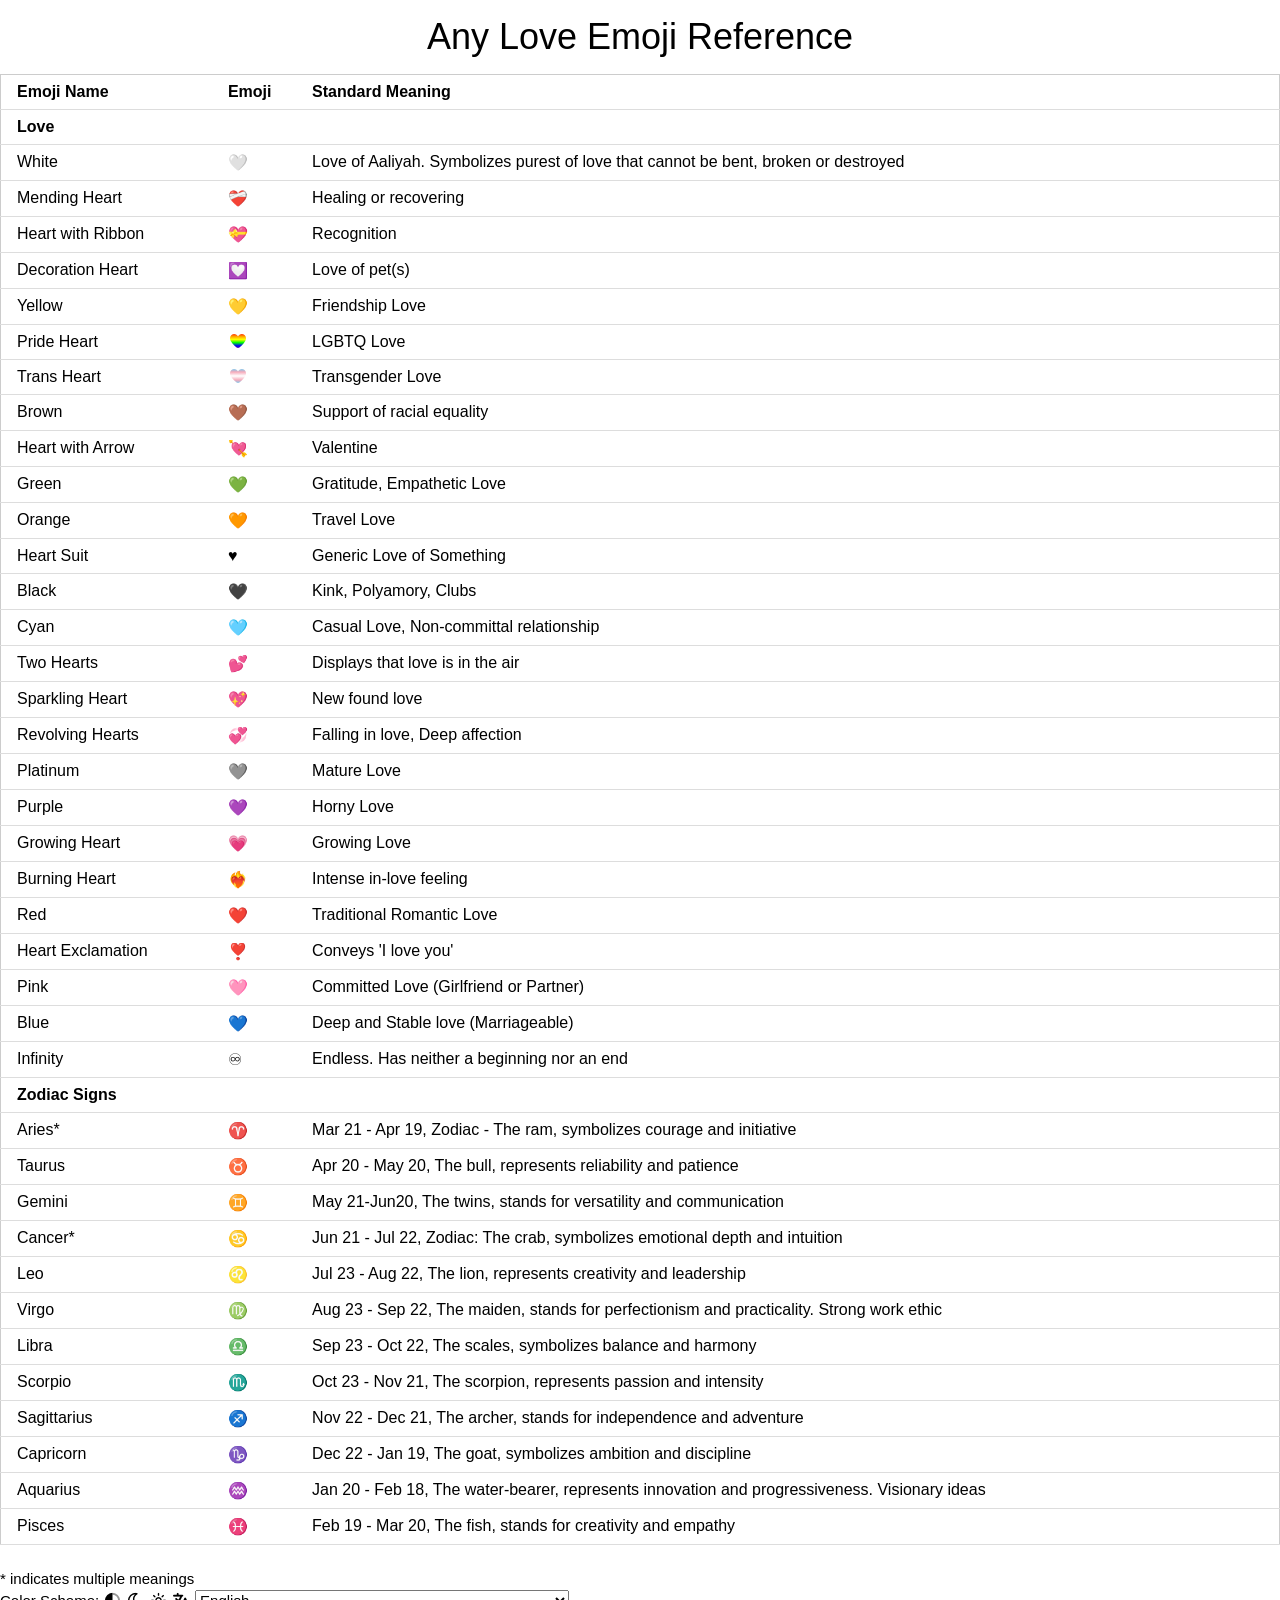
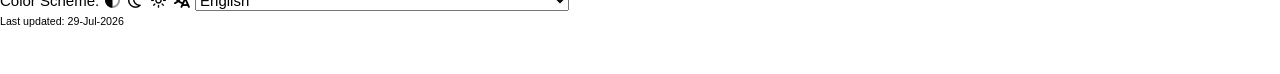
==== emojis.html @ f9338fb2 "x languages" ====
<!--https://www.w3schools.com/charsets/ref_emoji_smileys.asp-->
<!--https://unicodeplus.com/-->
<html lang="en">
<head>
    <meta name="viewport" content="width=device-width, initial-scale=1">
    <meta name="color-scheme" content="dark light" />
    <title>Any Love Emoji Reference</title>
    <link rel="preconnect" href="https://cloudflareinsights.com">
	<link rel="preconnect" href="https://static.cloudflareinsights.com">
	<link rel="preload" href="assets/webfonts/fa-solid-900.woff2" as="font" type="font/woff2" crossorigin>
	<link rel="preload" href="assets/webfonts/fa-duotone-900.woff2" as="font" type="font/woff2" crossorigin>
    <link rel="preload" href="assets/webfonts/fa-regular-400.woff2" as="font" type="font/woff2" crossorigin>
    <link rel="preload" href="assets/css/w3.min.css" as="style" type="text/css" id="style1">
    <link rel="preload" href="assets/css/all.css" as="style" type="text/css" id="style2">
    <script nonce="AqHF5cLWrH+GjEXjNcEy2A==">
			document.getElementById("style1").addEventListener('load', (e) => { event.currentTarget.rel = 'stylesheet'; });
			document.getElementById("style2").addEventListener('load', (e) => { event.currentTarget.rel = 'stylesheet'; });
			//document.addEventListener('DOMContentLoaded', () => { document.getElementById('spnEnv').innerText = window.location.hostname.includes('dev.jax.tech') ? 'DEV' : 'PROD' });
	</script>
    <script src="assets/js/main.js" nonce="AqHF5cLWrH+GjEXjNcEy2A=="></script>
    <style>
        :root {
            color-scheme: light dark; 
            --light: #FFFFFF;
            --dark: #000000;
        }
        body
        {
            color: light-dark(var(--dark),var(--light));
            background-color: light-dark(var(--light), var(--dark));
        }
        i.pointer
        {
            cursor: pointer;
        }
        .center
        {
            text-align: center;
        }
        .nowrap
        {
            white-space: nowrap;
        }
        .prideheart
        {
            background: linear-gradient(#FF0000, #FF9900, #FFFF00, #00FF00, #0000FF, #800080);
            
            /* Clip the background exactly to the text/icon shape */
            -webkit-background-clip: text;
                    background-clip: text;
            
            /* Make the original icon color completely transparent */
            -webkit-text-fill-color: transparent;
                    color: transparent;
            
            /* Optional: Inline blocks handle gradients more reliably */
            display: inline-block; 
        }
        .transheart
        {
            background: linear-gradient(#5bcffa, #F6AABA, #FFFFFF, #F6AABA, #5bcffa);
            
            /* Clip the background exactly to the text/icon shape */
            -webkit-background-clip: text;
                    background-clip: text;
            
            /* Make the original icon color completely transparent */
            -webkit-text-fill-color: transparent;
                    color: transparent;
            
            /* Optional: Inline blocks handle gradients more reliably */
            display: inline-block; 
        }
    </style>
    <link rel="icon" type="image/webp" href="images/favicon.webp">
    <meta name="author" content="Jax Tech Solutions" />
    <meta name="description" content="Love, Romantic Love, Dating, Casual, Friendship, Marriage, LGBTQ, Transgender, Kink, Polyamory, Mature Love, Horny, Travel Partner, Sex">
	<meta name="keywords" content="Love, Romantic Love, Dating, Casual, Friendship, Marriage, LGBTQ, Transgender, Kink, Polyamory, Mature Love, Horny, Travel Partner, Sex">
</head>
<body>
<h1 class="w3-center">Any Love <span translate="yes" data-text="Emoji Reference">Emoji Reference</span></h1>
<table class="w3-table w3-bordered w3-border">
    <tr>
        <th class="gui" translate="yes" data-text="Emoji Name">Emoji Name</th>
        <th class="gui" translate="yes" data-text="Emoji">Emoji</th>
        <th class="gui" translate="yes" data-text="Standard Meaning">Standard Meaning</th>
    </tr>
    <tr>
        <th class="gui" colspan="3" translate="yes" data-text="Love">Love</th>
    </tr>
    <tr>
        <td class="gui" translate="yes" data-text="White">White</td>
        <td class="gui center">&#129293;</td>
        <td class="gui" translate="yes" data-text="Love of Aaliyah. Symbolizes purest of love that cannot be bent, broken or destroyed">Love of Aaliyah. Symbolizes purest of love that cannot be bent, broken or destroyed</td>
    </tr>
    <tr>
        <td class="gui" translate="yes" data-text="Mending Heart">Mending Heart</td>
        <td class="gui center">&#10084;&#65039;&#8205;&#129657;</td>
        <td class="gui" translate="yes" data-text="Healing or recovering">Healing or recovering</td>
    </tr>
    <tr>
        <td class="gui nowrap" translate="yes" data-text="Heart with Ribbon">Heart with Ribbon</td>
        <td class="gui center">&#128157;</td>
        <td class="gui" translate="yes" data-text="Recognition">Recognition</td>
    </tr>
    <tr>
        <td class="gui nowrap" translate="yes" data-text="Decoration Heart">Decoration Heart</td>
        <td class="gui center">&#x1F49F;</td>
        <td class="gui" translate="yes" data-text="Love of pet(s)">Love of pet(s)</td>
    </tr>
    <tr>
        <td class="gui" translate="yes" data-text="Yellow">Yellow</td>
        <td class="gui center">&#128155;</td>
        <td class="gui" translate="yes" data-text="Friendship Love">Friendship Love</td>
    </tr>
    <tr>
        <td class="gui" translate="yes" data-text="Pride Heart">Pride Heart</td>
        <td class="gui center"><i class="fa-solid fa-heart prideheart"></td>
        <td class="gui" translate="yes" data-text="Lesbian Gay Bisexual Transgender Queer (LGBTQ) Love">LGBTQ Love</td>
    </tr>
    <tr>
        <td class="gui" translate="yes" data-text="Trans Heart">Trans Heart</td>
        <td class="gui center"><i class="fa-solid fa-heart transheart"></td>
        <td class="gui" translate="yes" data-text="Transgender Love">Transgender Love</td>
    </tr>
    <tr>
        <td class="gui" translate="yes" data-text="Brown">Brown</td>
        <td class="gui center">&#129294;</td>
        <td class="gui" translate="yes" data-text="Support of racial equality">Support of racial equality</td>
    </tr>
    <!--<tr>
        <td class="gui">Beating Heart</td>
        <td class="gui center">&#128147;</td> &#x1FAC0; Anatomical Heart
        <td class="gui">Love of good health professionals</td>
    </tr>-->
    <tr>
        <td class="gui" translate="yes" data-text="Heart with Arrow">Heart with Arrow</td>
        <td class="gui center">&#128152;</td>
        <td class="gui" translate="yes" data-text="Valentine">Valentine</td>
    </tr>
    <tr>
        <td class="gui" translate="yes" data-text="Green">Green</td>
        <td class="gui center">&#128154; <!--light purple proposal for empathetic love--></td>
        <td class="gui" translate="yes" data-text="Gratitude, Empathetic Love">Gratitude, Empathetic Love</td>
    </tr>
    <tr>
        <td class="gui" translate="yes" data-text="Orange">Orange</td>
        <td class="gui center">&#129505;</td>
        <td class="gui" translate="yes" data-text="Travel Love">Travel Love</td>
    </tr>
    <tr>
        <td class="gui" translate="yes" data-text="Heart Suit">Heart Suit</td>
        <td class="gui center">&#x2665;&#xFE0F;</td>
        <td class="gui" translate="yes" data-text="Generic Love of Something">Generic Love of Something</td>
    </tr>
    <tr>
        <td class="gui" translate="yes" data-text="Black">Black</td>
        <td class="gui center">&#128420;</td>
        <td class="gui" translate="yes" data-text="Kink , Polyamory , Clubs">Kink, Polyamory, Clubs</td>
    </tr>
    <tr>
        <td class="gui" translate="yes" data-text="Cyan">Cyan</td>
        <td class="gui center">&#129653;</td>
        <td class="gui" translate="yes" data-text="Casual Love, Non-committal relationship">Casual Love, Non-committal relationship</td>
    </tr>
    <!--<tr>
        <td class="gui">Broken Heart</td>
        <td class="gui center">&#128148;</td>
        <td class="gui">Suffering, discontent or distrust</td>
    </tr>-->
    <tr>
        <td class="gui" translate="yes" data-text="Two Hearts">Two Hearts</td>
        <td class="gui center">&#128149;</td>
        <td class="gui" translate="yes" data-text="Displays that love is in the air">Displays that love is in the air</td>
    </tr>
    <tr>
        <td class="gui" translate="yes" data-text="Sparkling Heart">Sparkling Heart</td>
        <td class="gui center">&#128150;</td>
        <td class="gui" translate="yes" data-text="New found love">New found love</td>
    </tr>
    <tr>
        <td class="gui" translate="yes" data-text="Revolving Hearts">Revolving Hearts</td>
        <td class="gui center">&#128158;</td>
        <td class="gui" translate="yes" data-text="Falling in love, Deep affection">Falling in love, Deep affection</td>
    </tr>
    <tr>
        <td class="gui" translate="yes" data-text="Platinum">Platinum</td>
        <td class="gui center">&#129654;</td>
        <td class="gui" translate="yes" data-text="Mature Love">Mature Love</td>
    </tr>
    <tr>
        <td class="gui" translate="yes" data-text="Purple">Purple</td>
        <td class="gui center">&#128156;</td>
        <td class="gui" translate="yes" data-text="Horny Love">Horny Love</td>
    </tr>  
    <tr>
        <td class="gui" translate="yes" data-text="Growing Heart">Growing Heart</td>
        <td class="gui center">&#128151;</td>
        <td class="gui" translate="yes" data-text="Growing love">Growing Love</td>
    </tr>
    <tr>
        <td class="gui" translate="yes" data-text="Burning Heart">Burning Heart</td>
        <td class="gui center" style="white-space: nowrap;">&#10084;&#65039;&#8205;&#128293;</td>
        <td class="gui" translate="yes" data-text="Intense in-love feeling">Intense in-love feeling</td>
    </tr>
    <tr>
        <td class="gui" translate="yes" data-text="Red">Red</td>
        <td class="gui center">&#10084;&#65039;</td>
        <td class="gui" translate="yes" data-text="Traditional Romantic Love">Traditional Romantic Love</td>
    </tr>
    <tr>
        <td class="gui" translate="yes" data-text="Heart Exclamation">Heart Exclamation</td>
        <td class="gui center">&#10083;&#65039;</td>
        <td class="gui" translate="yes" data-text="Conveys I love you">Conveys 'I love you'</td>
    </tr>
    <tr>
        <td class="gui" translate="yes" data-text="Pink">Pink</td>
        <td class="gui center">&#129655;</td>
        <td class="gui" translate="yes" data-text="Committed Love (Girlfriend or Partner)">Committed Love (Girlfriend or Partner)</td>
    </tr>
    <tr>
        <td class="gui" translate="yes" data-text="Blue">Blue</td>
        <td class="gui center">&#128153;</td>
        <td class="gui" translate="yes" data-text="Deep and Stable love (Marriageable)">Deep and Stable love (Marriageable)</td>
    </tr>
    <tr>
        <td class="gui" translate="yes" data-text="Infinity">Infinity</td>
        <td class="gui center">&#9854;</td>
        <td class="gui" translate="yes" data-text="Endless. Has neither a beginning nor an end">Endless. Has neither a beginning nor an end</td>
    </tr>
    <tr>
        <th class="gui" colspan="3" translate="yes" data-text="Zodiac Signs">Zodiac Signs</th>
    </tr>
    <tr>
        <td class="gui" translate="yes" data-text="Aries*">Aries*</td>
        <td class="gui center">&#9800;</td>
        <td class="gui" translate="yes" data-text="Mar 21 - Apr 19, Zodiac - The ram, symbolizes courage and initiative">Mar 21 - Apr 19, Zodiac - The ram, symbolizes courage and initiative</td>
    </tr>
    <tr>
        <td class="gui" translate="yes" data-text="Taurus">Taurus</td>
        <td class="gui center">&#x2649; &#xfe0f;</td>
        <td class="gui" translate="yes" data-text="Apr 20 - May 20, The bull, represents reliability and patience">Apr 20 - May 20, The bull, represents reliability and patience</td>
    </tr>
    <tr>
        <td class="gui" translate="yes" data-text="Gemini">Gemini</td>
        <td class="gui center">&#9802;</td>
        <td class="gui" translate="yes" data-text="May 21-Jun20, The twins, stands for versatility and communication">May 21-Jun20, The twins, stands for versatility and communication</td>
    </tr>
    <tr>
        <td class="gui" translate="yes" data-text="Cancer *">Cancer*</td>
        <td class="gui center">&#x264b;</td>
        <td class="gui" translate="yes" data-text="Jun 21 - Jul 22, Zodiac: The crab, symbolizes emotional depth and intuition">Jun 21 - Jul 22, Zodiac: The crab, symbolizes emotional depth and intuition</td>
    </tr>
    <tr>
        <td class="gui" translate="yes" data-text="Leo">Leo</td>
        <td class="gui center">&#x264c;</td>
        <td class="gui" translate="yes" data-text="Jul 23 - Aug 22, The lion, represents creativity and leadership">Jul 23 - Aug 22, The lion, represents creativity and leadership</td>
    </tr>
    <tr>
        <td class="gui" translate="yes" data-text="Virgo">Virgo</td>
        <td class="gui center">&#x264D;</td>
        <td class="gui" translate="yes" data-text="Aug 23 - Sep 22, The maiden, stands for perfectionism and practicality. Strong work ethic">Aug 23 - Sep 22, The maiden, stands for perfectionism and practicality. Strong work ethic</td>
    </tr>
    <tr>
        <td class="gui" translate="yes" data-text="Libra">Libra</td>
        <td class="gui center">&#x264e;</td>
        <td class="gui" translate="yes" data-text="Sep 23 - Oct 22, The scales, symbolizes balance and harmony">Sep 23 - Oct 22, The scales, symbolizes balance and harmony</td>
    </tr>
    <tr>
        <td class="gui" translate="yes" data-text="Scorpio">Scorpio</td>
        <td class="gui center">&#9807;</td>
        <td class="gui" translate="yes" data-text="Oct 23 - Nov 21, The scorpion, represents passion and intensity">Oct 23 - Nov 21, The scorpion, represents passion and intensity</td>
    </tr>
    <tr>
        <td class="gui" translate="yes" data-text="Sagittarius">Sagittarius</td>
        <td class="gui center">&#x2650;</td>
        <td class="gui" translate="yes" data-text="Nov 22 - Dec 21, The archer, stands for independence and adventure">Nov 22 - Dec 21, The archer, stands for independence and adventure</td>
    </tr>
    <tr>
        <td class="gui" translate="yes" data-text="Capricorn">Capricorn</td>
        <td class="gui center">&#x2651;</td>
        <td class="gui" translate="yes" data-text="Dec 22 - Jan 19, The goat, symbolizes ambition and discipline">Dec 22 - Jan 19, The goat, symbolizes ambition and discipline</td>
    </tr>
    <tr>
        <td class="gui" translate="yes" data-text="Aquarius">Aquarius</td>
        <td class="gui center">&#x2652;</td>
        <td class="gui" translate="yes" data-text="Jan 20 - Feb 18, The water-bearer, represents innovation and progressiveness. Visionary ideas">Jan 20 - Feb 18, The water-bearer, represents innovation and progressiveness. Visionary ideas</td>
    </tr>
    <tr>
        <td class="gui" translate="yes" data-text="Pisces">Pisces</td>
        <td class="gui center">&#x2653;</td>
        <td class="gui" translate="yes" data-text="Feb 19 - Mar 20, The fish, stands for creativity and empathy">Feb 19 - Mar 20, The fish, stands for creativity and empathy</td>
    </tr>
    </table><br/>
    <!-- LangTest: <div translate="yes" data-text="Tagalog">Tagalog</div> -->
<div translate="yes" data-text="* indicates multiple meanings">* indicates multiple meanings</div>
<div><span translate="yes" data-text="Color Scheme:">Color Scheme:</span>
    <i class="fa-duotone fa-solid fa-circle-half-stroke pointer" title="System Theme" id="theme-system"></i>
    <i class="fa-regular fa-moon pointer" title="Dark Theme" id="theme-dark"></i>
    <i class="fa-regular fa-sun-bright pointer" title="Light Theme" id="theme-light"></i>
    <i class="fa-solid fa-language" id="iLang" title="Translate"></i>
    <select id="selLang">
        <!--
        <option value="" data-english="" title=""></option>
        -->
        <option value="en" data-english="English">English</option>
        <option value="ab" data-english="Abkhazian" title="Abkhazian">Abkhazian</option>
        <option value="af" data-english="Afrikaans" title="Afrikaans">Afrikaans</option>
        <option value="ak" data-english="Akan" title="Akan">Ákán</option>
        <option value="alz" data-english="Alur" title="Alur">Dhu'alur</option>
        <option value="am" data-english="Amharic" title="Amharic">አማርኛ</option>
        <option value="ar" data-english="Arabic" title="Arabic">عربي</option>
        <option value="as" data-english="Assamese" title="Assamese">অসমীয়া</option>
        <option value="awa" data-english="Awadhi" title="Awadhi">अवधी</option>
        <option value="ay" data-english="Aymara" title="Aymara">Aymara</option>
        <option value="az" data-english="Azerbaijani" title="Azerbaijani">Azərbaycan dili</option>
        <option value="ba" data-english="Bashkir" title="Bashkir">Башҡорт</option>
        <option value="be" data-english="Belarusian" title="Belarusian">Беларуская</option>
        <option value="bem" data-english="Bemba" title="Bemba">Ichibemba</option>
        <option value="bho" data-english="Bhojpuri" title="Bhojpuri">भोजपुरी</option>
        <option value="bik" data-english="Bikol" title="Bikol">Bikol</option>
        <option value="bm" data-english="Bambara" title="Bambara">Bamanankan</option>
        <option value="bn" data-english="Bengali" title="Bengali">বাংলা</option>
        <option value="br" data-english="Breton" title="Breton">brezhoneg</option>
        <option value="bg" data-english="Bulgarian" title="Bulgarian">български</option>
        <option value="ca" data-english="Catalan" title="Catalan">Català</option>
        <option value="ceb" data-english="Cebuano" title="Cebuano">Cebuano</option>
        <option value="ckb" data-english="Kurdish" title="Kurdish">کوردی</option>
        <option value="cnh" data-english="Hakha Chin" title="Hakha Chin">Lai holh</option>
        <option value="co" data-english="Corsican" title="Corsican">Corsu</option>
        <option value="crh" data-english="Crimean Tatar" title="Crimean Tatar">Къырымтатар</option>
        <option value="cs" data-english="Czech" title="Czech">čeština</option>
        <option value="cv" data-english="Chuvash" title="Chuvash">Чӑваш</option>
        <option value="cy" data-english="Welsh" title="Welsh">Cymraeg</option>
        <option value="da" data-english="Danish" title="Danish">Dansk</option>
        <option value="de" data-english="German" title="German">Deutsch</option>
        <option value="din" data-english="Dinka" title="Dinka">Dinka</option>
        <option value="doi" data-english="Dogri" title="Dogri">डोगरी</option>
        <option value="dov" data-english="Dombe" title="Dombe">ChiDombe</option>
        <option value="dv" data-english="Dhivehi" title="Dhivehi">ދިވެހި</option>
        <option value="dz" data-english="Dzongkha" title="Dzongkha">རྫོང་ཁ</option>
        <option value="ee" data-english="Ewe" title="Ewe">Eʋegbe</option>
        <option value="el" data-english="Greek" title="Greek">ελληνικά</option>
        <option value="eo" data-english="Esperanto" title="Esperanto">Esperanto</option>
        <option value="es" data-english="Spanish" title="Spanish">Española</option>
        <option value="et" data-english="Estonian" title="Estonian">eesti</option>
        <option value="eu" data-english="Basque" title="Basque">Euskera</option>
        <option value="fa" data-english="Persian" title="Persian">فارسی</option>
        <option value="ff" data-english="Fulani" title="Fulani">Fulɓe</option>
        <option value="fi" data-english="Finnish" title="Finnish">suomi</option>
        <option value="fj" data-english="Fijian" title="Fijian">Fiji</option>
        <option value="fr" data-english="French" title="French">Français</option>
        <option value="fr-CA" data-english="FrenchCan" title="French Canadian">Français (Canadien)</option>
        <option value="fy" data-english="Western Frisian" title="Western Frisian">West-Frysk</option>
        <option value="ga" data-english="Irish" title="Irish">Éireannach</option>
        <option value="gaa" data-english="Ga" title="Ga">Gã</option>
        <option value="gd" data-english="Gaelic" title="Gaelic">Gàidhlig</option>
        <option value="gl" data-english="Galician" title="Galician">Galego</option>
        <option value="gn" data-english="Guarani" title="Guarani">guarani</option>
        <option value="gom" data-english="Goan Konkani" title="Goan Konkani">गोंय कोंकणी</option>
        <option value="gu" data-english="Gujarati" title="Gujarati">ગુજરાતી</option>
        <option value="ha" data-english="Hausa" title="Hausa">Hausawa</option>
        <option value="haw" data-english="Hawaiian" title="Hawaiian">ʻŌlelo Hawaiʻi</option>
        <option value="he" data-english="Hebrew" title="Hebrew">עִברִית</option>
        <option value="hi" data-english="Hindi" title="Hindi">हिंदी</option>
        <option value="hmn" data-english="Hmong" title="Hmong">Hmoob</option>
        <option value="hr" data-english="Croatian" title="Croatian">hrvatski</option>
        <option value="hrx" data-english="Hunsrik" title="Hunsrik">Hunsrik</option>
        <option value="ht" data-english="Haitian Creole" title="Haitian Creole">Kreyòl Ayisyen</option>
        <option value="hu" data-english="Hungarian" title="Hungarian">magyar</option>
        <option value="hy" data-english="Armenian" title="Armenian">հայ</option>
        <option value="id" data-english="Indonesian" title="Indonesian">Indonesia</option>
        <option value="ig" data-english="Igbo" title="Igbo">Igbo</option>
        <option value="ilo" data-english="Ilocano" title="Ilocano">Ilocano</option>
        <option value="is" data-english="Icelandic" title="Icelandic">Íslenska</option>
        <option value="it" data-english="Italian" title="Italian">Italiana</option>
        <option value="ja" data-english="Japanese" title="Japanese">日本語</option>
        <option value="jv" data-english="Javanese" title="Javanese">Wong Jawa</option>
        <option value="ka" data-english="Georgian" title="Georgian">ქართული</option>
        <option value="kk" data-english="Kazakh" title="Kazakh">Қазақ</option>
        <option value="km" data-english="Khmer" title="Khmer">ខ្មែរ</option>
        <option value="kn" data-english="Kannada" title="Kannada">ಕನ್ನಡ</option>
        <option value="ko" data-english="Korean" title="Korean">韓国語</option>
        <option value="kri" data-english="Krio" title="Krio">Krio</option>
        <option value="ktu" data-english="Kituba" title="Kituba">Kituba</option>
        <option value="ku" data-english="Kurdish" title="Kurdish">Kurdî</option>
        <option value="ky" data-english="Kyrgyz" title="Kyrgyz">Кыргызча</option>
        <option value="la" data-english="Latin" title="Latin">Latina</option>
        <option value="lb" data-english="Luxembourgish" title="Luxembourgish">lëtzebuergesch</option>
        <option value="lg" data-english="Ganda" title="Ganda / Luganda">Oluganda</option>
        <option value="li" data-english="Limburgish" title="Limburgish">Limburgisch</option>
        <option value="lij" data-english="Ligurian" title="Ligurian">Ligure</option>
        <option value="lmo" data-english="Lombard" title="Lombard">Lombard</option>
        <option value="ln" data-english="Lingala" title="Lingala">Lingala</option>
        <option value="lo" data-english="Lao" title="Lao">ລາວ</option>
        <option value="lt" data-english="Lithuanian" title="Lithuanian">Lietuvių</option>
        <option value="ltg" data-english="Latgalian" title="Latgalian">latgalīšu</option>
        <option value="luo" data-english="Luo" title="Luo">Luo</option>
        <option value="lus" data-english="Lushai" title="Lushai">Lushai</option>
        <option value="lv" data-english="Latvian" title="Latvian">Latviešu</option>
        <option value="mai" data-english="Maithili" title="Maithili">मैथिली</option>
        <option value="mak" data-english="Makasar" title="Makasar">Mangkasara</option>
        <option value="mg" data-english="Malagasy" title="Malagasy">Malagasy</option>
        <option value="mi" data-english="Maori" title="Maori">Māori</option>
        <option value="min" data-english="Minangkabau" title="Minangkabau">Minangkabau</option>
        <option value="mk" data-english="Macedonian" title="Macedonian">македонски</option>
        <option value="ml" data-english="Malayalam" title="Malayalam">മലയാളം</option>
        <option value="mn" data-english="Mongolian" title="Mongolian">Монгол</option>
        <option value="mni-Mtei" data-english="Manipuri" title="Manipuri / Meitei">ꯃꯅꯤꯄꯨꯔꯤꯗꯥ ꯂꯩꯕꯥ꯫</option>
        <option value="mr" data-english="Marathi" title="Marathi">मराठी</option>
        <option value="ms" data-english="Malay" title="Malay">Bahasa Melayu</option>
        <option value="mt" data-english="Maltese" title="Maltese">Malti</option>
        <option value="my" data-english="Burmese" title="Burmese">ဗမာလူမျိုး</option>
        <option value="ne" data-english="Nepali" title="Nepali">नेपाली</option>
        <option value="new" data-english="Nepalbhasa" title="Nepal Bhasa / Newari">नेपाल भासा ५.</option>
        <option value="nl" data-english="Dutch" title="Dutch">Nederlands</option>
        <option value="no" data-english="Norwegian" title="Norwegian">norsk</option>
        <option value="nr" data-english="South Ndebele" title="South Ndebele">Isindebele</option>
        <option value="nso" data-english="Sepedi" title="Sepedi / Northern Sotho">Sepedi</option>
        <option value="nus" data-english="Nuer" title="Nuer">Thok Nath</option>
        <option value="ny" data-english="Chichewa" title="Chichewa">Chichewa</option>
        <option value="oc" data-english="Occitan" title="Occitan">Occitan</option>
        <option value="om" data-english="Oromo" title="Oromo">Afaan Oromoo</option>
        <option value="or" data-english="Oriya" title="Oriya">ଓଡ଼ିଆ</option>
        <option value="pa" data-english="Punjabi" title="Punjabi">ਪੰਜਾਬੀ</option>
        <option value="pa-Arab" data-english="Panjabi Shahmukhi" title="Panjabi Shahmukhi">پنجابی</option>
        <option value="pag" data-english="Pangasinan" title="Pangasinan">Pangasinan</option>
        <option value="pam" data-english="Kapampangan" title="Kapampangan">Kapampangan</option>
        <option value="pap" data-english="Papiamento" title="Papiamento">Papiamentu</option>
        <option value="pl" data-english="Polish" title="Polish">Polski</option>
        <option value="ps" data-english="Pashto" title="Pashto / Pushto">پښتو</option>
        <option value="pt" data-english="Portuguese" title="Portuguese">Português</option>
        <option value="pt-PT" data-english="Portuguese (Portugal)" title="Portuguese (Portugal)">Português (Portugal)</option>
        <option value="qu" data-english="Quechua" title="Quechua">Runasimi</option>
        <option value="rn" data-english="Rundi" title="Rundi">Ikirundi</option>
        <option value="ro" data-english="Romanian" title="Romanian / Moldavian">Română</option>
        <option value="rom" data-english="Romani" title="Rromani ćhib"></option>
        <option value="ru" data-english="Russian" title="Russian">Русский</option>
        <option value="rw" data-english="Kinyarwanda" title="Kinyarwanda">Ikinyarwanda</option>
        <option value="sa" data-english="Sanskrit" title="Sanskrit">संस्कृत</option>
        <option value="scn" data-english="Sicilian" title="Sicilian">Sicilianu</option>
        <option value="sd" data-english="Sindhi" title="Sindhi">سنڌي</option>
        <option value="sg" data-english="Sango" title="Sango">Sango</option>
        <option value="shn" data-english="Shan" title="Shan">တႆး</option>
        <option value="si" data-english="Sinhala" title="Sinhala / Sinhalese">සිංහල</option>
        <option value="sk" data-english="Slovak" title="Slovak">Slovák</option>
        <option value="sl" data-english="Slovenian" title="Slovenian">slovenščina</option>
        <option value="sm" data-english="Samoan" title="Samoan">Samoa</option>
        <option value="sn" data-english="Shona" title="Shona">Shona</option>
        <option value="so" data-english="Somali" title="Somali">Soomaali</option>
        <option value="sq" data-english="Albanian" title="Albanian">Shqip</option>
        <option value="sr" data-english="Serbian" title="Serbian">Српски</option>
        <option value="ss" data-english="Swati" title="Swati">Siswati</option>
        <option value="st" data-english="Sesotho" title="Sesotho">Sesotho</option>
        <option value="su" data-english="Sundanese" title="Sundanese">Basa Sunda</option>
        <option value="sv" data-english="Swedish" title="Swedish">Svenska</option>
        <option value="sw" data-english="Swahili" title="Swahili">Kiswahili</option>
        <option value="szl" data-english="Silesian" title="Silesian">Ślōnski</option>
        <option value="ta" data-english="Tamil" title="Tamil">நாகர்</option>
        <option value="te" data-english="Telugu" title="Telugu">తెలుగు</option>
        <option value="tet" data-english="Tetum" title="Tetum">Tetun</option>
        <option value="tg" data-english="Tajik" title="Tajik">Тоҷикӣ</option>
        <option value="th" data-english="Thai" title="Thai">แบบไทย</option>
        <option value="ti" data-english="Tigrinya" title="Tigrinya">ትግሪኛ</option>
        <option value="tk" data-english="Turkmen" title="Turkmen">Türkmen</option>
        <option value="tl" data-english="Tagalog" title="Tagalog">Tagalog</option>
        <option value="tn" data-english="Tswana" title="Tswana">Setswana</option>
        <option value="tr" data-english="Turkish" title="Turkish">Türkçe</option>
        <option value="ts" data-english="Tsonga" title="Tsonga">Tsonga</option>
        <option value="tt" data-english="Tatar" title="Tatar">Татарча</option>
        <option value="ug" data-english="Uyghur" title="Uyghur">ئۇيغۇرچى</option>
        <option value="uk" data-english="Ukrainian" title="Ukrainian">українська</option>
        <option value="ur" data-english="Urdu" title="Urdu">اردو</option>
        <option value="uz" data-english="Uzbek" title="Uzbek">O'zbekcha</option>
        <option value="vi" data-english="Vietnamese" title="Vietnamese">Tiếng Việt</option>
        <option value="xh" data-english="Xhosa" title="Xhosa">isiXhosa</option>
        <option value="" data-english="" title=""></option>
        <option value="zh" data-english="Chinese (simplified)" title="Chinese (simplified)">中国人</option>
        <option value="zh-Hant" data-english="Chinese (traditional)" title="Chinese (traditional)">中國人</option>
    </select>
</div>
    <div id="divLastModified" style="font-size: 8pt;"><span translate="yes" data-text="Last updated:">Last updated:</span> 29-Jul-2026</div>
  <br/><br/>
  <script type="text/javascript" nonce="AqHF5cLWrH+GjEXjNcEy2A==" defer>
    window.addEventListener("load", (e) => {
        //console.log("page loaded");
        document.getElementById("theme-system").addEventListener('click', (e) => { setColorScheme('system'); });
        document.getElementById("theme-dark").addEventListener('click', (e) => { setColorScheme('dark'); });
        document.getElementById("theme-light").addEventListener('click', (e) => { setColorScheme('light'); });
        
        document.getElementById("selLang").addEventListener('change', (e) => { translatePage(e.currentTarget.value); });
   });

   async function getLastModifiedDate(url)
   {
        try {
            // Configure fetch to use the HEAD method
            const response = await fetch(url, {
            method: 'HEAD'
            });

            // Ensure the network request was successful
            if (!response.ok) {
                throw new Error(`HTTP error! Status: ${response.status}`);
            }
            
            const lastModified = response.headers.get('Last-Modified');
            
            if (lastModified) {
                console.log(`Last-Modified Header: ${lastModified}`);
                document.getElementById("divLastModified").innerText = "Last updated: " + lastModified;
                return lastModified;
            } else {
            console.log("The 'Last-Modified' header was not returned by the server.");
            return null;
            }
        } catch (error) {
            console.error('Fetch operation failed:', error);
        }
    }
    
    //getLastModifiedDate(window.location.href);
  </script>
  
  <!-- Cloudflare Web Analytics --><script defer src='https://static.cloudflareinsights.com/beacon.min.js' data-cf-beacon='{"token": "75deaa9c228b44c9be9af0f90fc8532d"}' nonce="AqHF5cLWrH+GjEXjNcEy2A=="></script><!-- End Cloudflare Web Analytics -->
 </body>
</html>
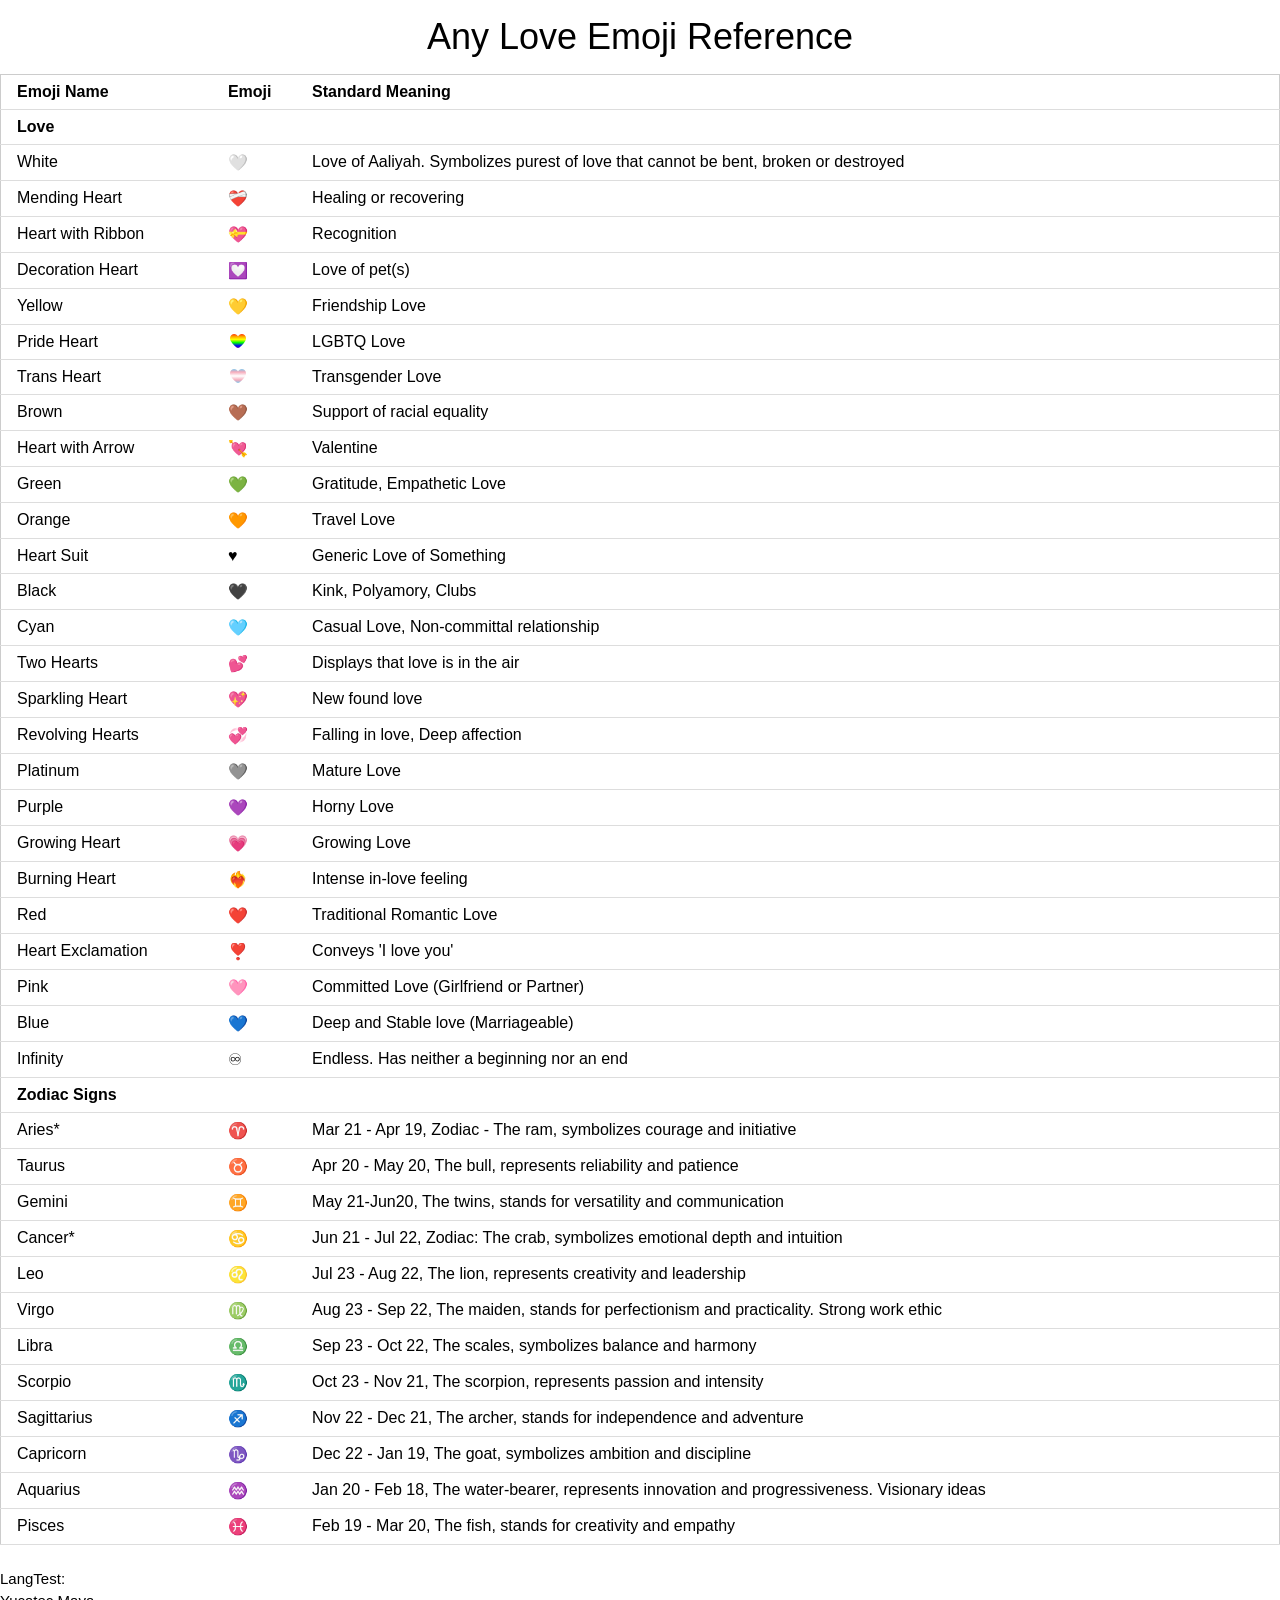
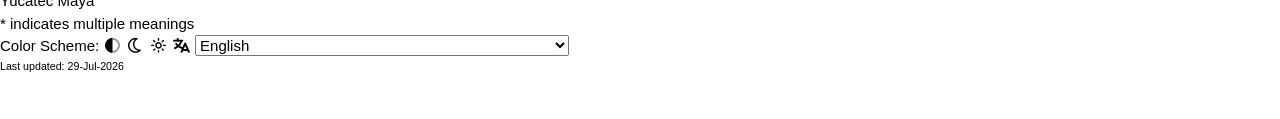
==== commit 14584dd7: "Yucatec Maya lang test" ====
--- a/emojis.html
+++ b/emojis.html
@@ -292,7 +292,7 @@
         <td class="gui" translate="yes" data-text="Feb 19 - Mar 20, The fish, stands for creativity and empathy">Feb 19 - Mar 20, The fish, stands for creativity and empathy</td>
     </tr>
     </table><br/>
-    <!-- LangTest: <div translate="yes" data-text="Tagalog">Tagalog</div> -->
+    LangTest: <div translate="yes" data-text="Yucatec Maya">Yucatec Maya</div>
 <div translate="yes" data-text="* indicates multiple meanings">* indicates multiple meanings</div>
 <div><span translate="yes" data-text="Color Scheme:">Color Scheme:</span>
     <i class="fa-duotone fa-solid fa-circle-half-stroke pointer" title="System Theme" id="theme-system"></i>
@@ -474,7 +474,10 @@
         <option value="uz" data-english="Uzbek" title="Uzbek">O'zbekcha</option>
         <option value="vi" data-english="Vietnamese" title="Vietnamese">Tiếng Việt</option>
         <option value="xh" data-english="Xhosa" title="Xhosa">isiXhosa</option>
-        <option value="" data-english="" title=""></option>
+        <option value="yi" data-english="Yiddish" title="Yiddish">ייִדיש</option>
+        <option value="yo" data-english="Yoruba" title="Yoruba">Yorùbá</option>
+        <option value="yua" data-english="Yucatec Maya" title="Yucatec Maya / Yucateco">maaya yucatec</option>
+        <option value="yue" data-english="" title=""></option>
         <option value="zh" data-english="Chinese (simplified)" title="Chinese (simplified)">中国人</option>
         <option value="zh-Hant" data-english="Chinese (traditional)" title="Chinese (traditional)">中國人</option>
     </select>
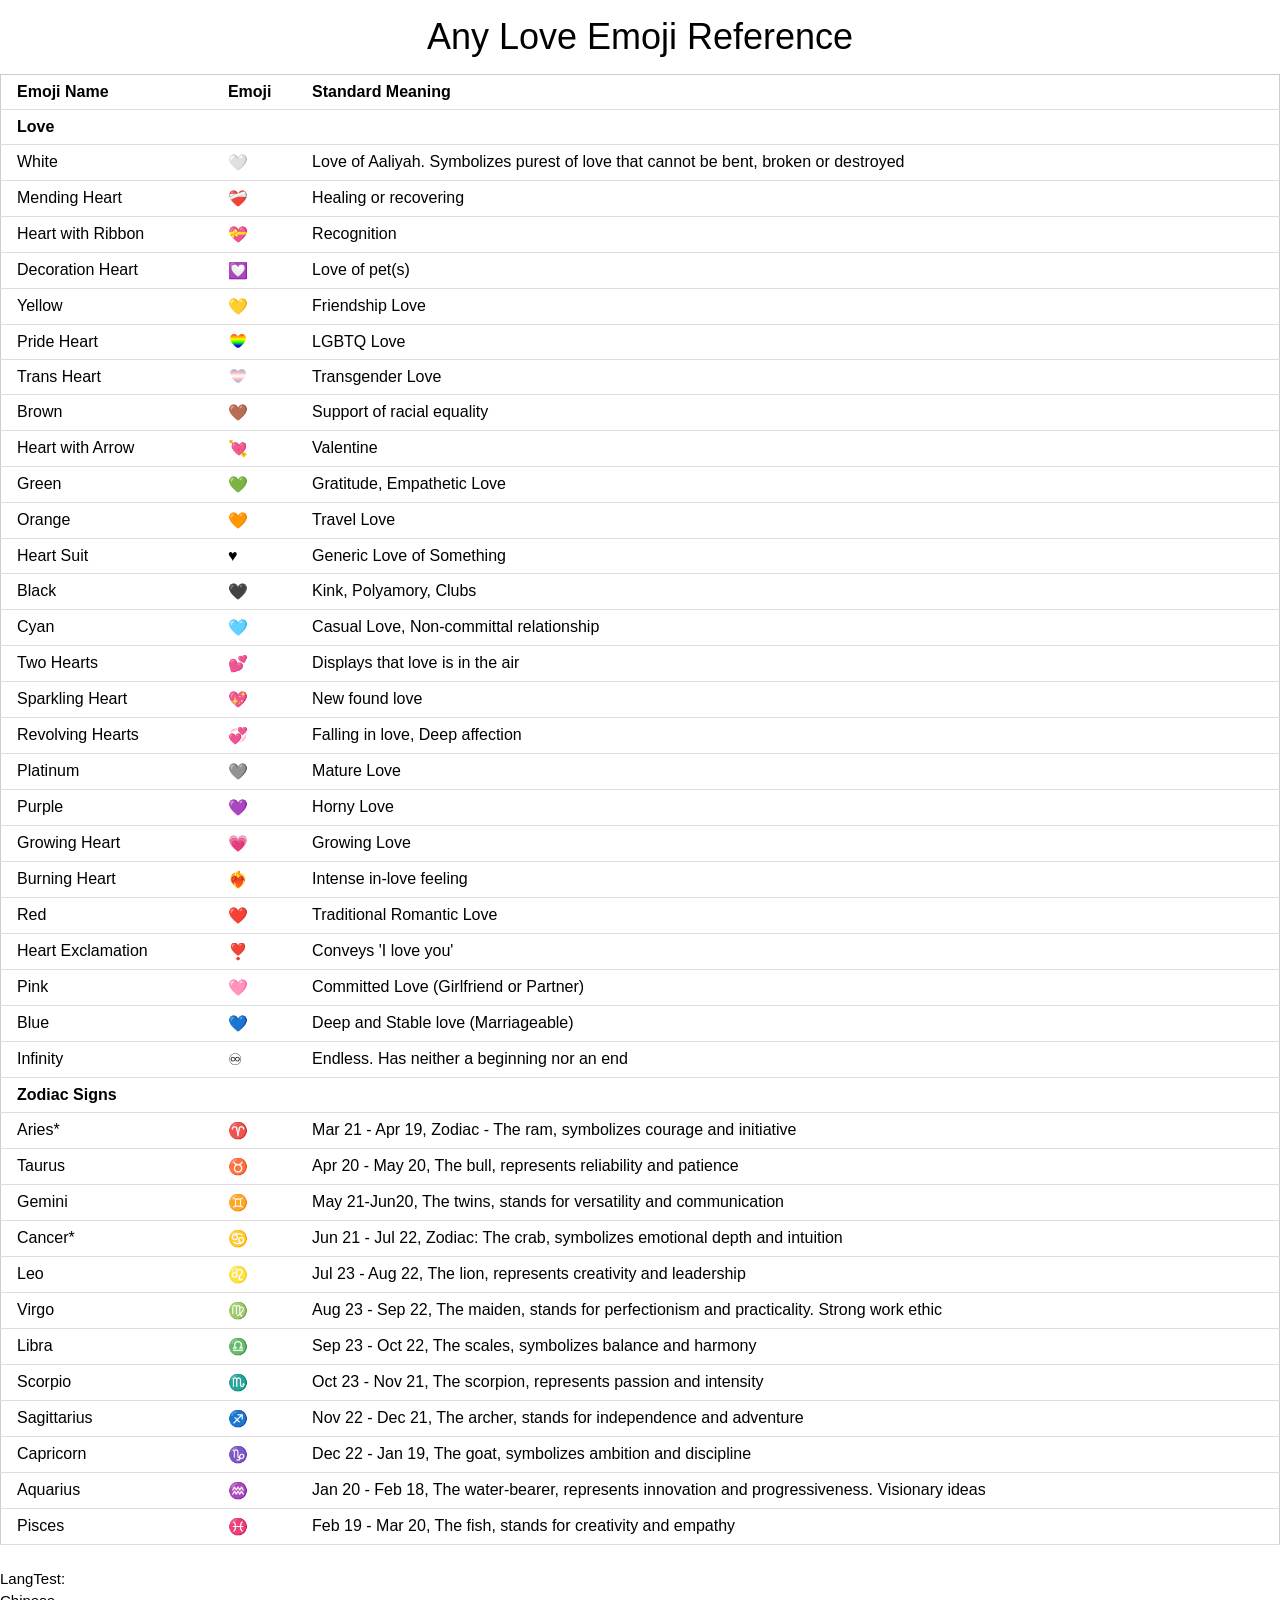
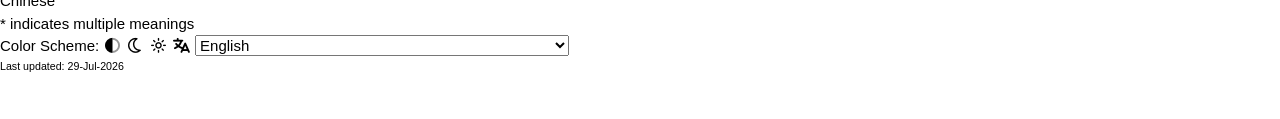
==== commit 6a3b7216: "Chinese lang test" ====
--- a/emojis.html
+++ b/emojis.html
@@ -292,7 +292,7 @@
         <td class="gui" translate="yes" data-text="Feb 19 - Mar 20, The fish, stands for creativity and empathy">Feb 19 - Mar 20, The fish, stands for creativity and empathy</td>
     </tr>
     </table><br/>
-    LangTest: <div translate="yes" data-text="Yucatec Maya">Yucatec Maya</div>
+    LangTest: <div translate="yes" data-text="Chinese">Chinese</div>
 <div translate="yes" data-text="* indicates multiple meanings">* indicates multiple meanings</div>
 <div><span translate="yes" data-text="Color Scheme:">Color Scheme:</span>
     <i class="fa-duotone fa-solid fa-circle-half-stroke pointer" title="System Theme" id="theme-system"></i>
@@ -477,9 +477,11 @@
         <option value="yi" data-english="Yiddish" title="Yiddish">ייִדיש</option>
         <option value="yo" data-english="Yoruba" title="Yoruba">Yorùbá</option>
         <option value="yua" data-english="Yucatec Maya" title="Yucatec Maya / Yucateco">maaya yucatec</option>
-        <option value="yue" data-english="" title=""></option>
-        <option value="zh" data-english="Chinese (simplified)" title="Chinese (simplified)">中国人</option>
-        <option value="zh-Hant" data-english="Chinese (traditional)" title="Chinese (traditional)">中國人</option>
+        <option value="yue" data-english="Cantonese" title="Cantonese">廣州話</option>
+        <option value="zh" data-english="Chinese" title="Chinese">中国人</option>
+        <option value="zh-CN" data-english="Chinese (simplified)" title="Chinese (simplified)">中文（简体）</option>
+        <option value="zh-TW" data-english="Chinese (traditional)" title="Chinese (traditional)">中文（繁體）</option>
+        <option value="zu" data-english="Zulu" title="Zulu">IsiZulu</option>
     </select>
 </div>
     <div id="divLastModified" style="font-size: 8pt;"><span translate="yes" data-text="Last updated:">Last updated:</span> 29-Jul-2026</div>
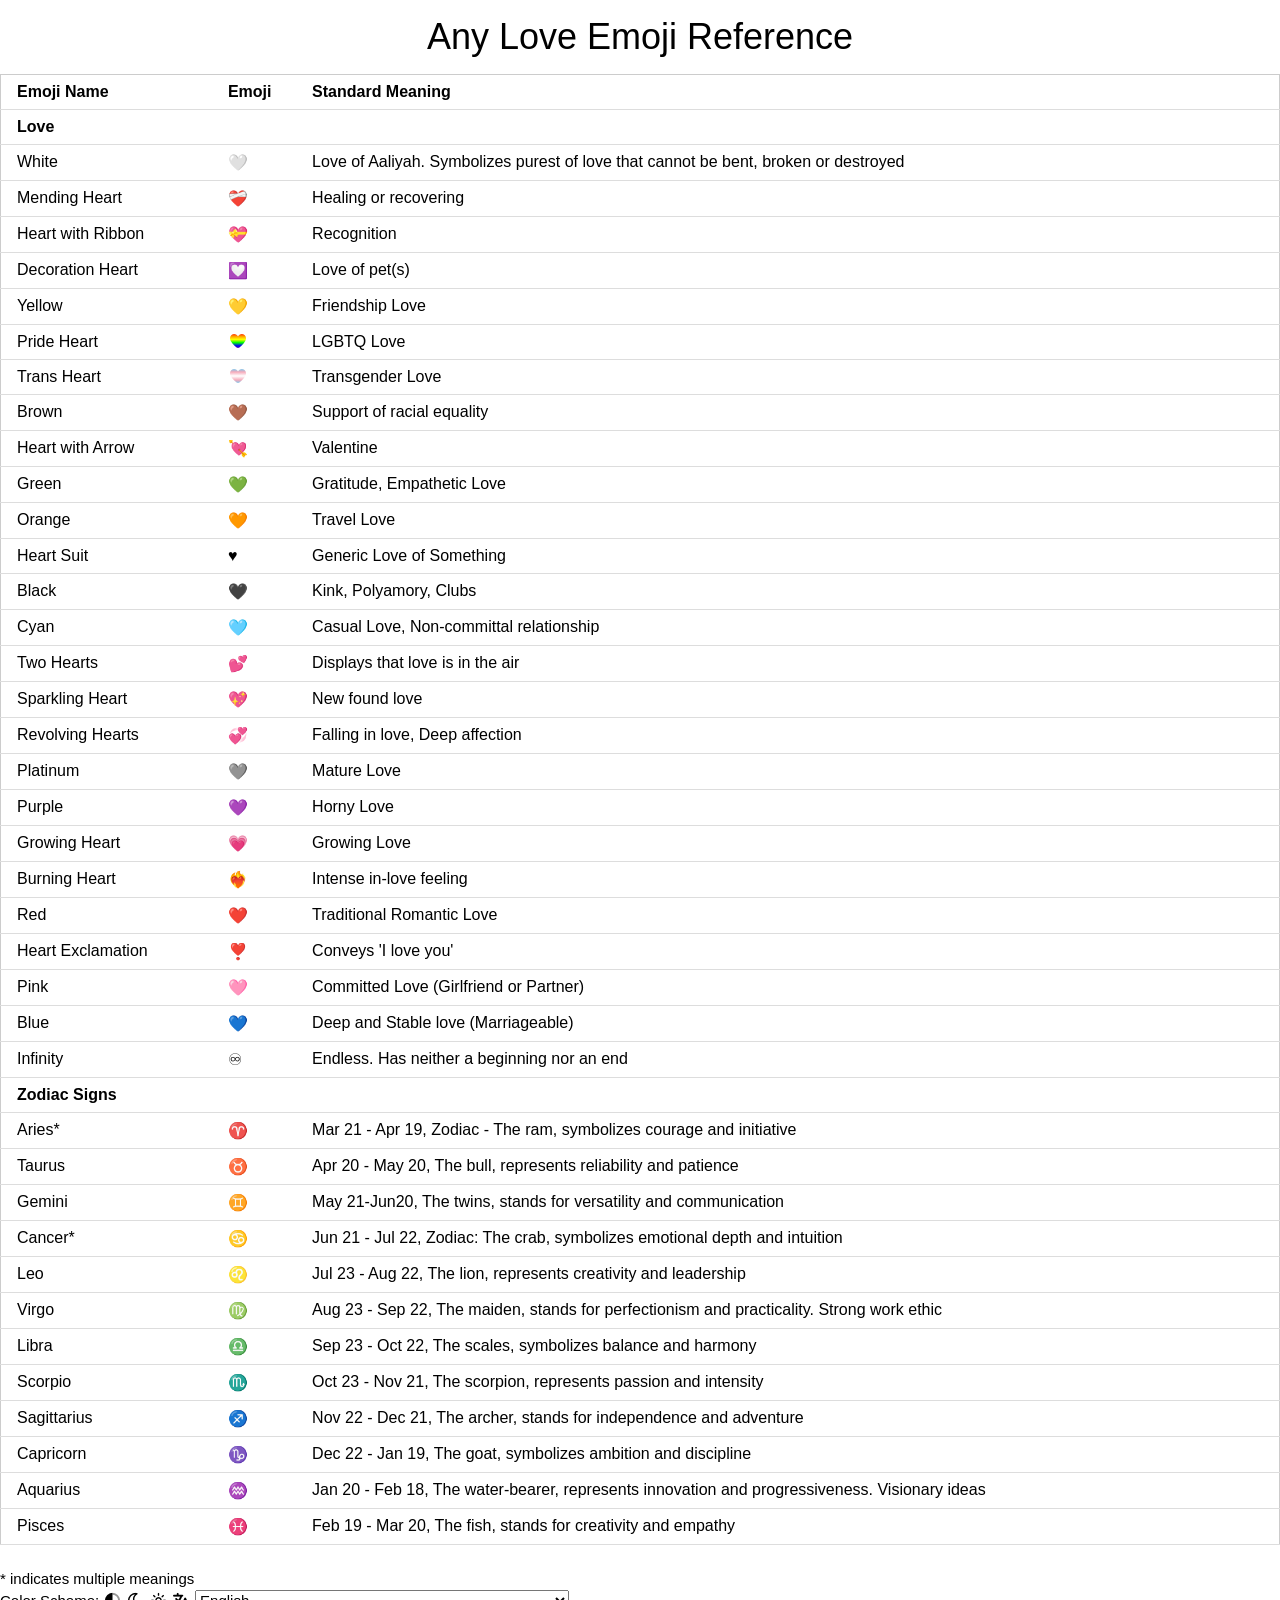
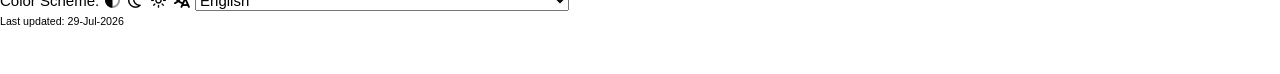
==== commit b8291ade: "Z languages added" ====
--- a/emojis.html
+++ b/emojis.html
@@ -292,7 +292,7 @@
         <td class="gui" translate="yes" data-text="Feb 19 - Mar 20, The fish, stands for creativity and empathy">Feb 19 - Mar 20, The fish, stands for creativity and empathy</td>
     </tr>
     </table><br/>
-    LangTest: <div translate="yes" data-text="Chinese">Chinese</div>
+    <!-- LangTest: <div translate="yes" data-text="Chinese">Chinese</div> -->
 <div translate="yes" data-text="* indicates multiple meanings">* indicates multiple meanings</div>
 <div><span translate="yes" data-text="Color Scheme:">Color Scheme:</span>
     <i class="fa-duotone fa-solid fa-circle-half-stroke pointer" title="System Theme" id="theme-system"></i>
@@ -478,8 +478,8 @@
         <option value="yo" data-english="Yoruba" title="Yoruba">Yorùbá</option>
         <option value="yua" data-english="Yucatec Maya" title="Yucatec Maya / Yucateco">maaya yucatec</option>
         <option value="yue" data-english="Cantonese" title="Cantonese">廣州話</option>
-        <option value="zh" data-english="Chinese" title="Chinese">中国人</option>
-        <option value="zh-CN" data-english="Chinese (simplified)" title="Chinese (simplified)">中文（简体）</option>
+        <!-- <option value="zh" data-english="Chinese" title="Chinese">中国人</option> same as Chinese simplified -->
+        <option value="zh-CN" data-english="Chinese (simplified)" title="Chinese (simplified)">中国人</option>
         <option value="zh-TW" data-english="Chinese (traditional)" title="Chinese (traditional)">中文（繁體）</option>
         <option value="zu" data-english="Zulu" title="Zulu">IsiZulu</option>
     </select>
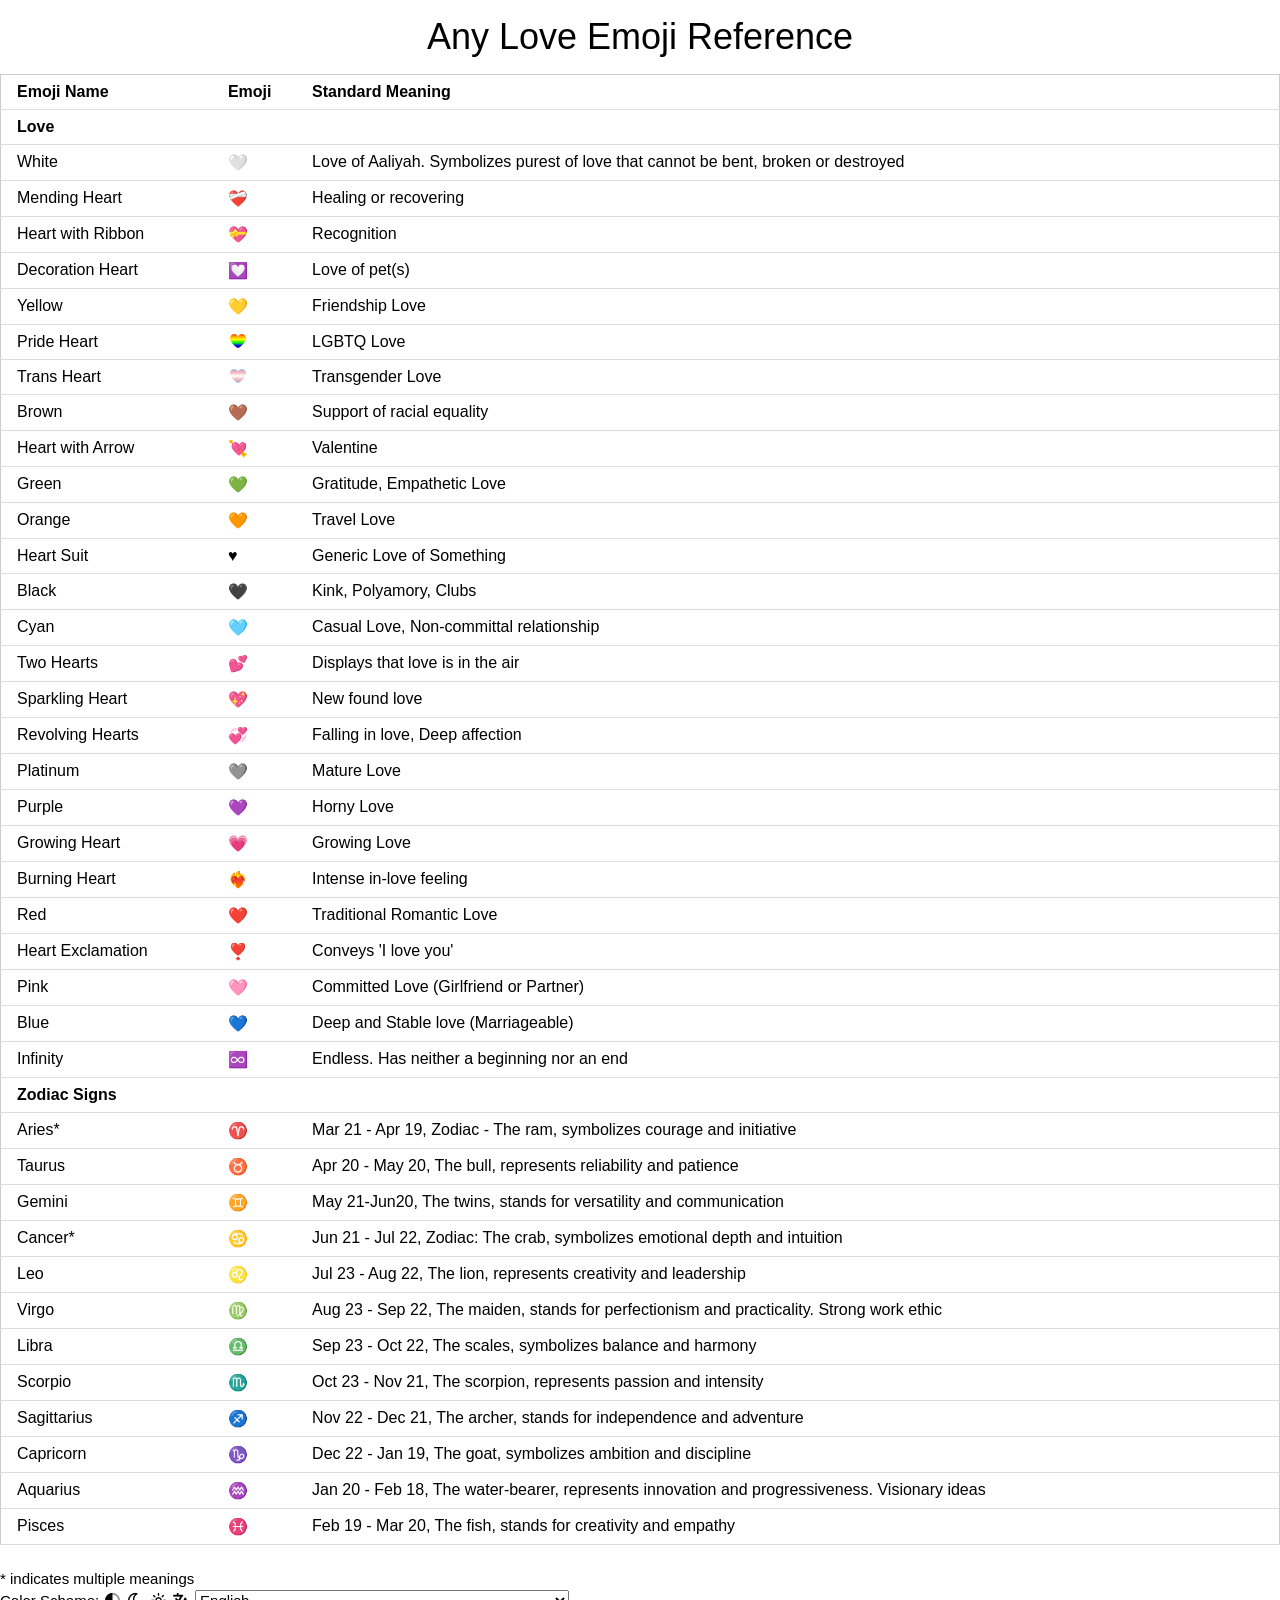
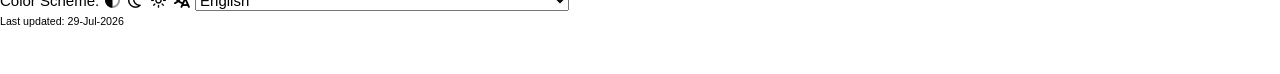
==== commit 3bfa0221: "infinity symbol update" ====
--- a/emojis.html
+++ b/emojis.html
@@ -225,7 +225,7 @@
     </tr>
     <tr>
         <td class="gui" translate="yes" data-text="Infinity">Infinity</td>
-        <td class="gui center">&#9854;</td>
+        <td class="gui center">&#9854;&#65039;</td>
         <td class="gui" translate="yes" data-text="Endless. Has neither a beginning nor an end">Endless. Has neither a beginning nor an end</td>
     </tr>
     <tr>
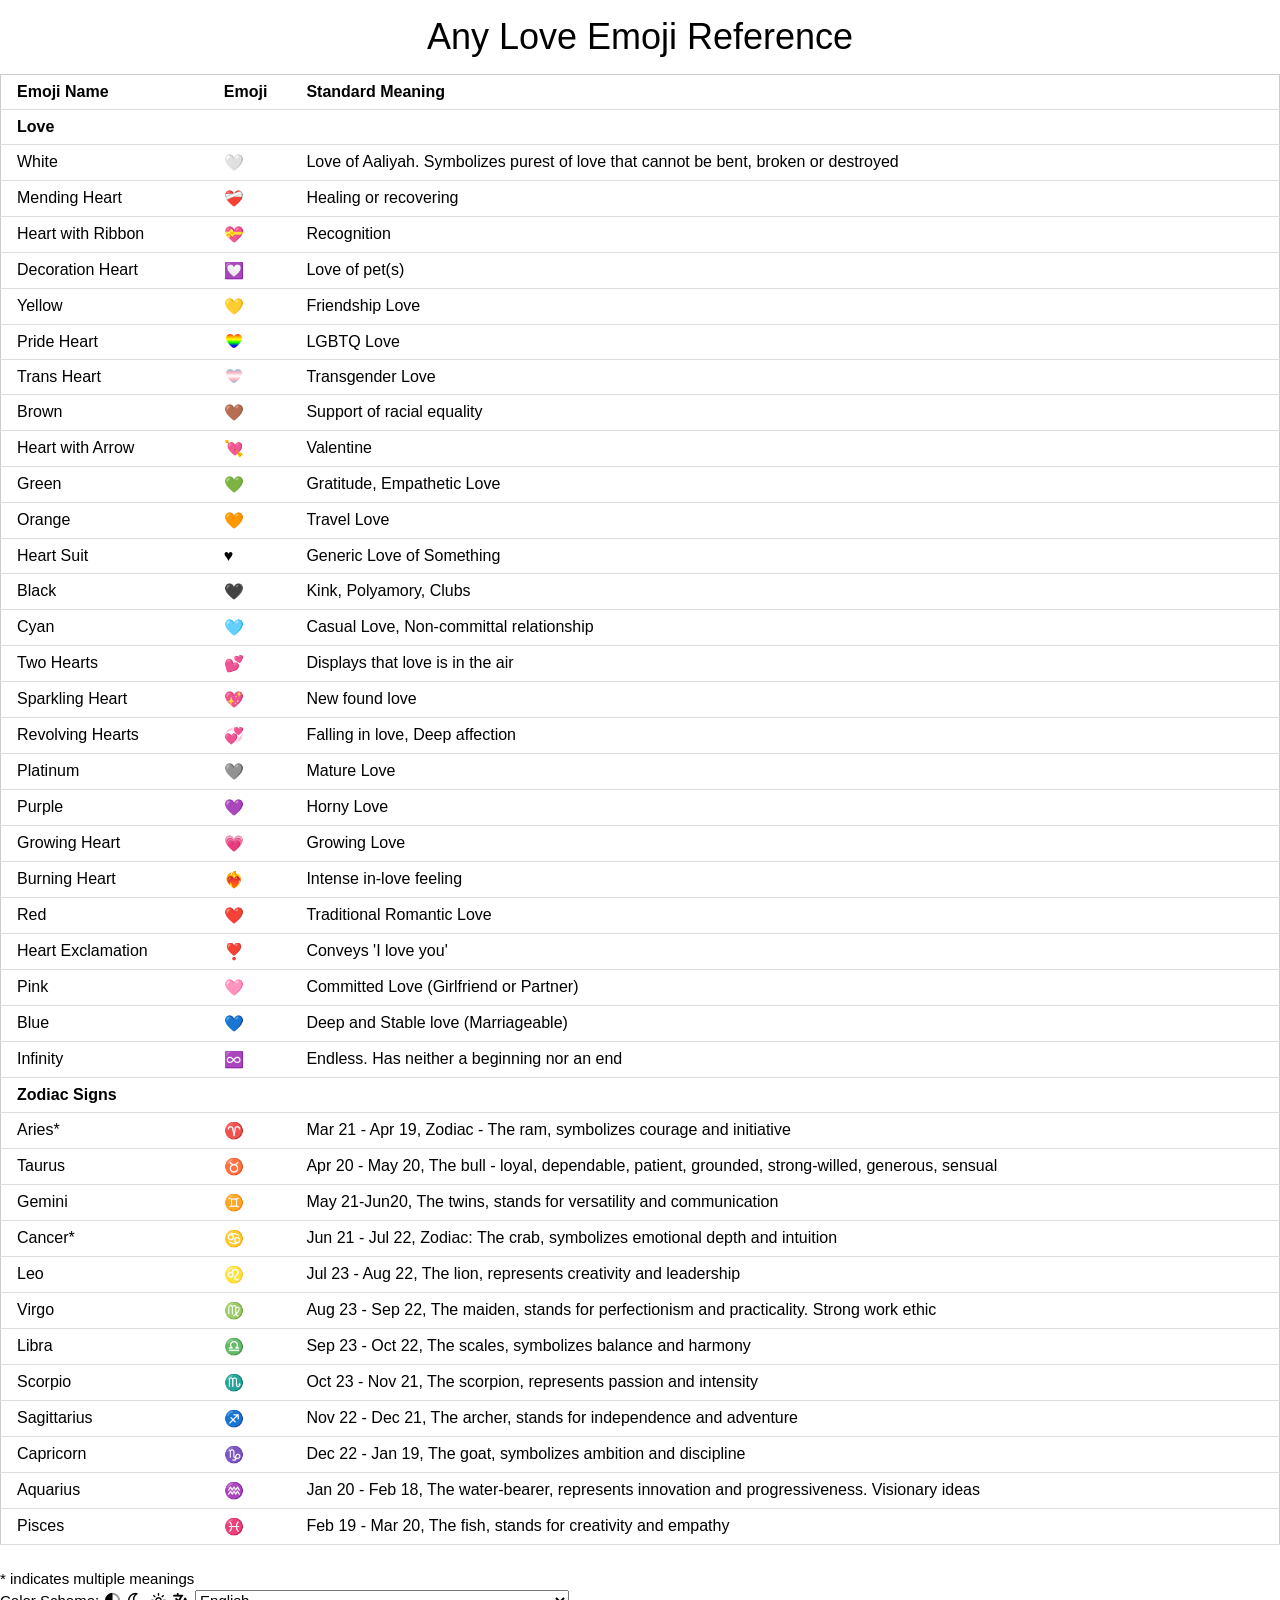
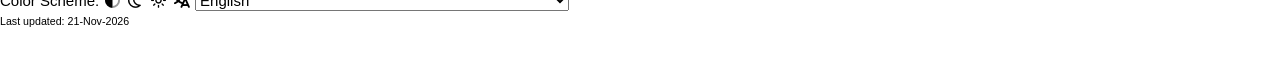
==== commit d7a1a9f9: "Taurus Sign Update" ====
--- a/emojis.html
+++ b/emojis.html
@@ -239,7 +239,7 @@
     <tr>
         <td class="gui" translate="yes" data-text="Taurus">Taurus</td>
         <td class="gui center">&#x2649; &#xfe0f;</td>
-        <td class="gui" translate="yes" data-text="Apr 20 - May 20, The bull, represents reliability and patience">Apr 20 - May 20, The bull, represents reliability and patience</td>
+        <td class="gui" translate="yes" data-text="Apr 20 - May 20, The bull - loyal, dependable, patient, grounded, strong-willed, generous, sensual">Apr 20 - May 20, The bull - loyal, dependable, patient, grounded, strong-willed, generous, sensual</td>
     </tr>
     <tr>
         <td class="gui" translate="yes" data-text="Gemini">Gemini</td>
@@ -434,7 +434,7 @@
         <option value="qu" data-english="Quechua" title="Quechua">Runasimi</option>
         <option value="rn" data-english="Rundi" title="Rundi">Ikirundi</option>
         <option value="ro" data-english="Romanian" title="Romanian / Moldavian">Română</option>
-        <option value="rom" data-english="Romani" title="Rromani ćhib"></option>
+        <option value="rom" data-english="Romani" title="Romani">Rromani ćhib</option>
         <option value="ru" data-english="Russian" title="Russian">Русский</option>
         <option value="rw" data-english="Kinyarwanda" title="Kinyarwanda">Ikinyarwanda</option>
         <option value="sa" data-english="Sanskrit" title="Sanskrit">संस्कृत</option>
@@ -484,7 +484,7 @@
         <option value="zu" data-english="Zulu" title="Zulu">IsiZulu</option>
     </select>
 </div>
-    <div id="divLastModified" style="font-size: 8pt;"><span translate="yes" data-text="Last updated:">Last updated:</span> 29-Jul-2026</div>
+    <div id="divLastModified" style="font-size: 8pt;"><span translate="yes" data-text="Last updated:">Last updated:</span> 21-Nov-2026</div>
   <br/><br/>
   <script type="text/javascript" nonce="AqHF5cLWrH+GjEXjNcEy2A==" defer>
     window.addEventListener("load", (e) => {
